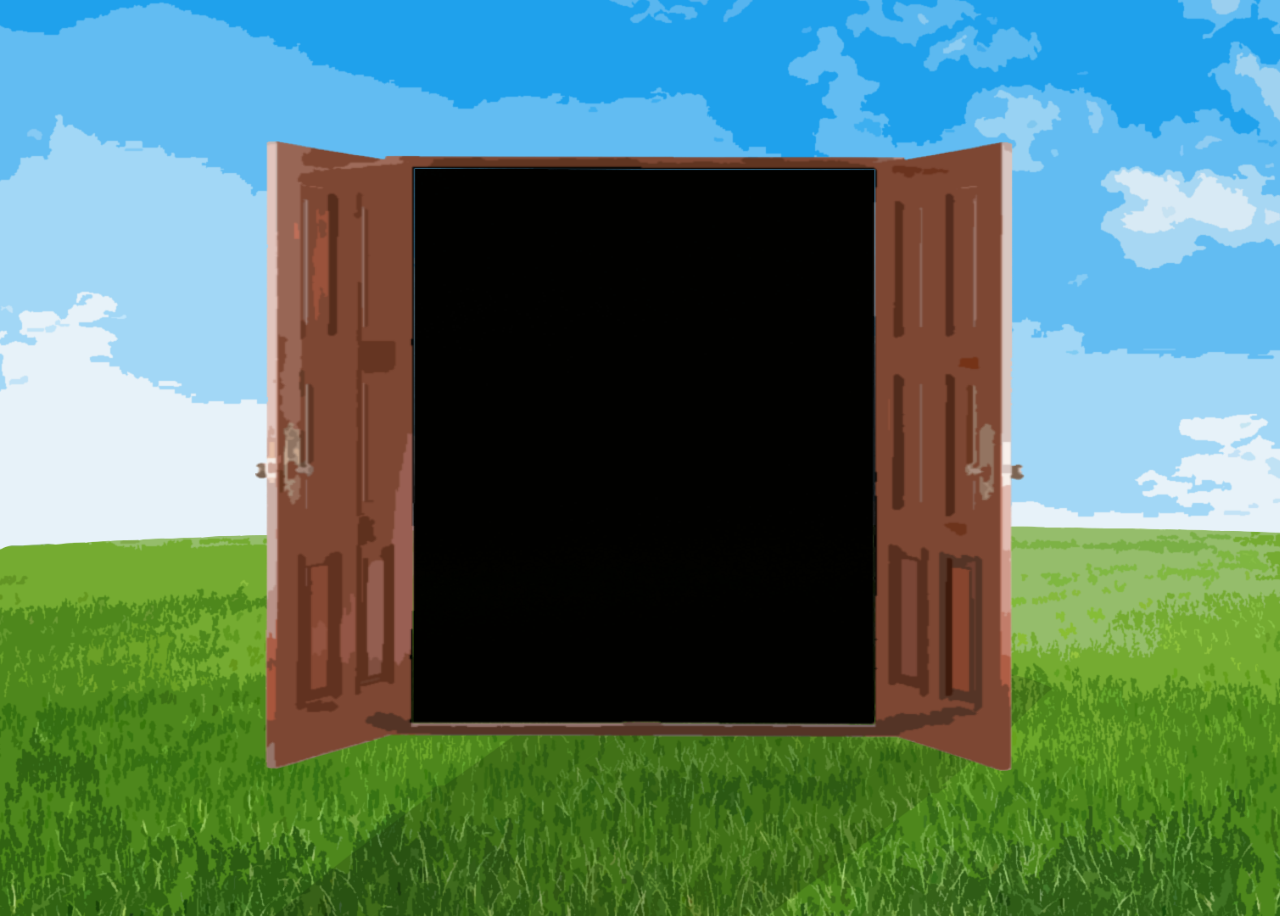
==== index.html @ d9ec00e1 "HTML/CSS/JS & Fotos" ====
<!DOCTYPE html>
<html lang="en">
<head>
    <meta charset="UTF-8">
    <meta name="viewport" content="width=device-width, initial-scale=1.0">
    <title>Squad Page</title>
    <link rel="stylesheet" href="styles.css">

</head>
<body>
    <div class="center-container">
    
        <!-- Replace the button with an image -->
        <a href="#" id="randomButton" class="image-button">
            <img src="assets/door.png" alt="Door Image">
        </a>
    </div>
    <script src="script.js"></script>
</body>
</html>
---- styles.css ----
body {
    background-image: url(assets/Background.png);
    background-size: cover;
    background-repeat: no-repeat;
    font-family: system-ui, -apple-system, BlinkMacSystemFont, 'Segoe UI', Roboto, Oxygen, Ubuntu, Cantarell, 'Open Sans', 'Helvetica Neue', sans-serif

}

img {
    max-width: 100%;
    max-height: 70vh;
    position: relative;
}

/* Center container */
.center-container {
    display: flex;
    flex-direction: column;
    justify-content: center;
    align-items: center;
    height: 100vh;
    text-align: center;
}

/* Optional CSS styles for title and image-button */
h1 {
    font-size: 64px;
    margin-bottom: 20px;
}

/* Style the image-button to look like a button */
.image-button {
    display: inline-block;
    padding: 0; /* Reset padding */
    border: none; /* Reset border */
    background: none; /* Reset background */
    
}

/* Add additional styling for the image-button if needed */
.image-button img {
    width: 770px; /* Set the width of the image-button */
}
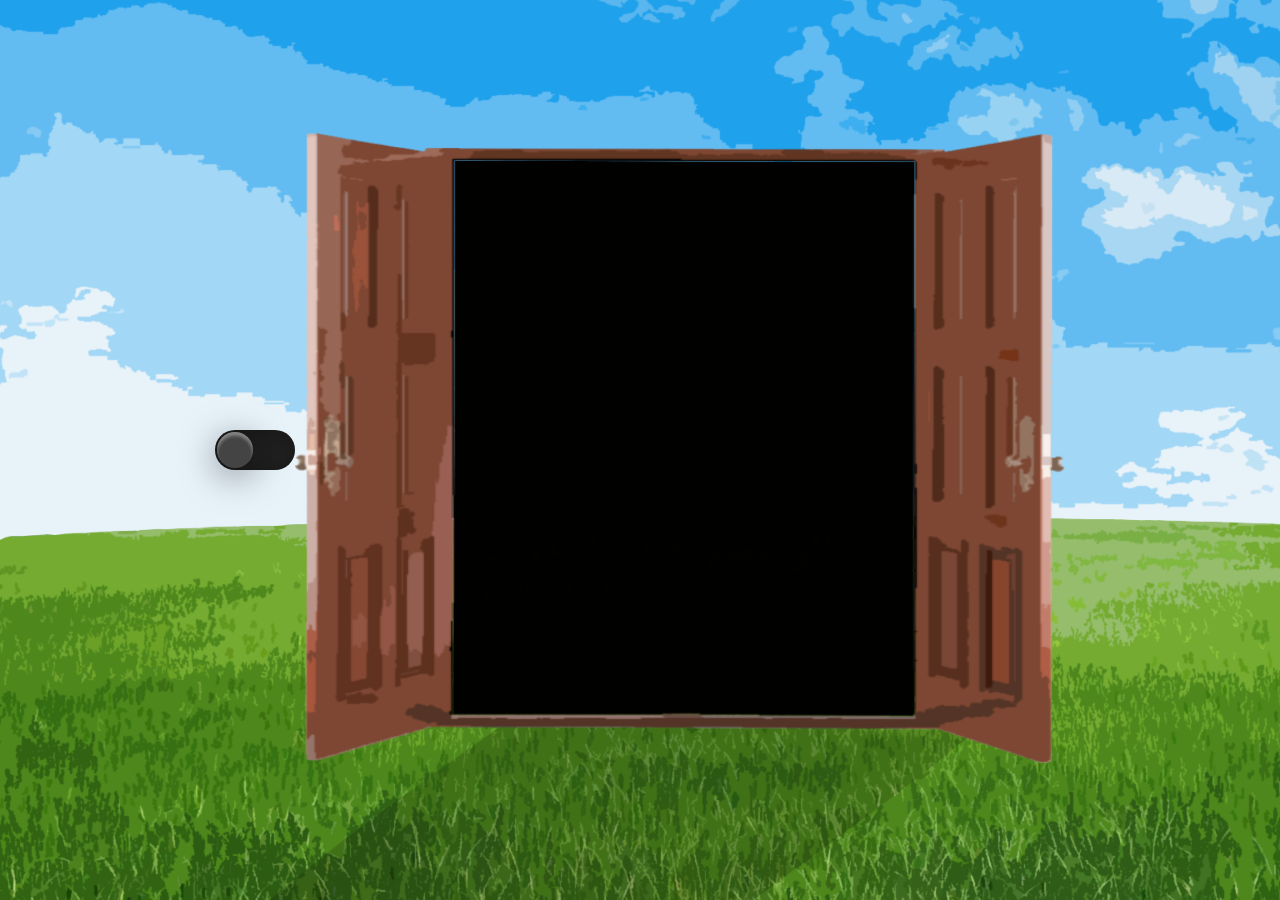
==== commit 4244442f: "Merge branch 'main' of https://github.com/Miracc38/Squad-Page" ====
--- a/index.html
+++ b/index.html
@@ -5,12 +5,22 @@
     <meta name="viewport" content="width=device-width, initial-scale=1.0">
     <title>Squad Page</title>
     <link rel="stylesheet" href="styles.css">
+    
+</head>
 
-</head>
 <body>
+
+    <header>
+        <div id="toggle">
+            <i class="indicator"></i>
+          </div>
+    
+    </header>
+
+
+
     <div class="center-container">
     
-        <!-- Replace the button with an image -->
         <a href="#" id="randomButton" class="image-button">
             <img src="assets/door.png" alt="Door Image">
         </a>
--- a/styles.css
+++ b/styles.css
@@ -12,7 +12,7 @@
     position: relative;
 }
 
-/* Center container */
+
 .center-container {
     display: flex;
     flex-direction: column;
@@ -22,22 +22,167 @@
     text-align: center;
 }
 
-/* Optional CSS styles for title and image-button */
+
 h1 {
     font-size: 64px;
     margin-bottom: 20px;
 }
 
-/* Style the image-button to look like a button */
+
 .image-button {
     display: inline-block;
-    padding: 0; /* Reset padding */
-    border: none; /* Reset border */
-    background: none; /* Reset background */
-    
+    padding: 0; 
+    border: none; 
+    background: none; 
 }
 
-/* Add additional styling for the image-button if needed */
 .image-button img {
-    width: 770px; /* Set the width of the image-button */
+    width: 770px; 
 }
+
+* {
+
+  margin: 0;
+
+}
+
+.menubutton {
+
+  width: 1.5em;
+  border: none;
+ 
+
+
+}
+
+.home {
+
+width: 1em;
+
+}
+
+
+.navbar {
+  overflow: hidden;
+  background-color: transparent;
+  font-family: Arial;
+}
+
+.navbar a {
+  float: left;
+  font-size: 16px;
+  color: white;
+  text-align: center;
+  padding: 14px 16px;
+  text-decoration: none;
+}
+
+.dropdown {
+  float: left;
+  overflow: hidden;
+}
+
+.dropdown .dropbtn {
+  font-size: 16px; 
+  border: none;
+  outline: none;
+  color: white;
+  padding: 14px 16px;
+  background-color: inherit;
+  font-family: inherit; 
+  margin: 0; 
+}
+
+.navbar a:hover, .dropdown:hover .dropbtn {
+  background-color: lightgrey;
+}
+
+
+.dropdown-content {
+  display: none;
+  position: absolute;
+  background-color: #f9f9f9;
+  min-width: 160px;
+  box-shadow: 0px 8px 16px 0px rgba(0,0,0,0.2);
+  z-index: 1;
+}
+
+.dropdown-content a {
+  float: none;
+  color: black;
+  padding: 12px 16px;
+  text-decoration: none;
+  display: block;
+  text-align: left;
+}
+
+
+.dropdown-content a:hover {
+  background-color: #ddd;
+}
+
+
+.dropdown:hover .dropdown-content {
+  display: block;
+}
+/* ------------------------------ NAVBAR ------------------------------*/
+
+
+* {
+  margin: 0;
+  padding: 0;
+  box-sizing: border-box;
+  }
+  
+  body {
+  
+  display: flex;
+  justify-content: center;
+  align-items: center;
+  min-height: 100vh;
+  background-image: url(assets/Background.png) ;
+  transition: 0.4s;
+  }
+  
+  body.active {
+  background-image: url(assets/Background-nacht.png);
+  
+  }
+  
+  #toggle {
+  
+  position: relative;
+  display: block;
+  width: 80px;
+  height: 40px;
+  border-radius: 40px;
+  background: #222; 
+  transition: 0.5s;
+  cursor: pointer;
+  box-shadow: inset 0 8px 60px rgba(0, 0, 0, 0.1),
+              inset 0 8px 8px rgba(0, 0, 0, 0.1),
+              inset 0 -4px 4px rgba(0, 0, 0, 0.1);
+  }
+  
+  #toggle .indicator {
+  
+  position: absolute;
+  top: 0;
+  left: 0;
+  width: 40px;
+  height: 40px;  
+  background: linear-gradient(to bottom, #444, #444);
+  
+  border-radius: 50%;
+  transform: scale(0.9);
+  box-shadow: 0 8px 40px rgba( 0,0,0,0.5),
+  inset 0 4px 4px rgba(255, 255, 255, 0.2),
+  inset 0 4px 4px rgba(255, 255, 255, 0.2);
+  transition: 0.5s;
+  }
+  
+  
+  #toggle.active .indicator {
+  
+    left: 40px;
+  }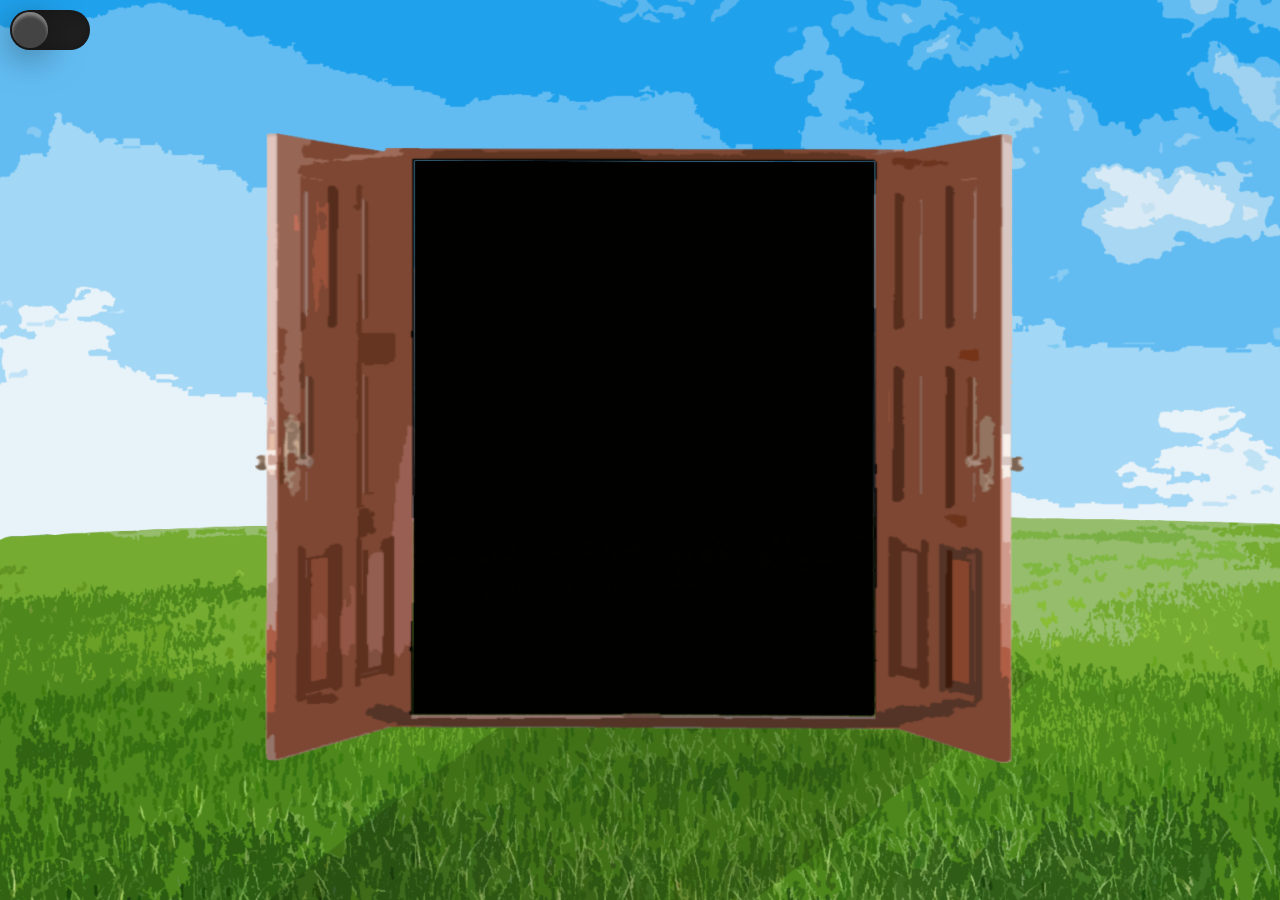
==== commit 3fc36fee: "DAGNACHTSwitch" ====
--- a/index.html
+++ b/index.html
@@ -10,14 +10,13 @@
 
 <body>
 
+
     <header>
         <div id="toggle">
             <i class="indicator"></i>
           </div>
     
     </header>
-
-
 
     <div class="center-container">
     
--- a/styles.css
+++ b/styles.css
@@ -125,7 +125,7 @@
 .dropdown:hover .dropdown-content {
   display: block;
 }
-/* ------------------------------ NAVBAR ------------------------------*/
+/* ------------------------------ Day / Night ------------------------------*/
 
 
 * {
@@ -150,8 +150,9 @@
   }
   
   #toggle {
-  
-  position: relative;
+  position: absolute;
+  top: 10px;
+  left: 10px;
   display: block;
   width: 80px;
   height: 40px;
@@ -165,7 +166,6 @@
   }
   
   #toggle .indicator {
-  
   position: absolute;
   top: 0;
   left: 0;
@@ -183,6 +183,8 @@
   
   
   #toggle.active .indicator {
-  
     left: 40px;
-  }+  }
+
+  /*----------------------- NAVBAR ------------------------*/
+  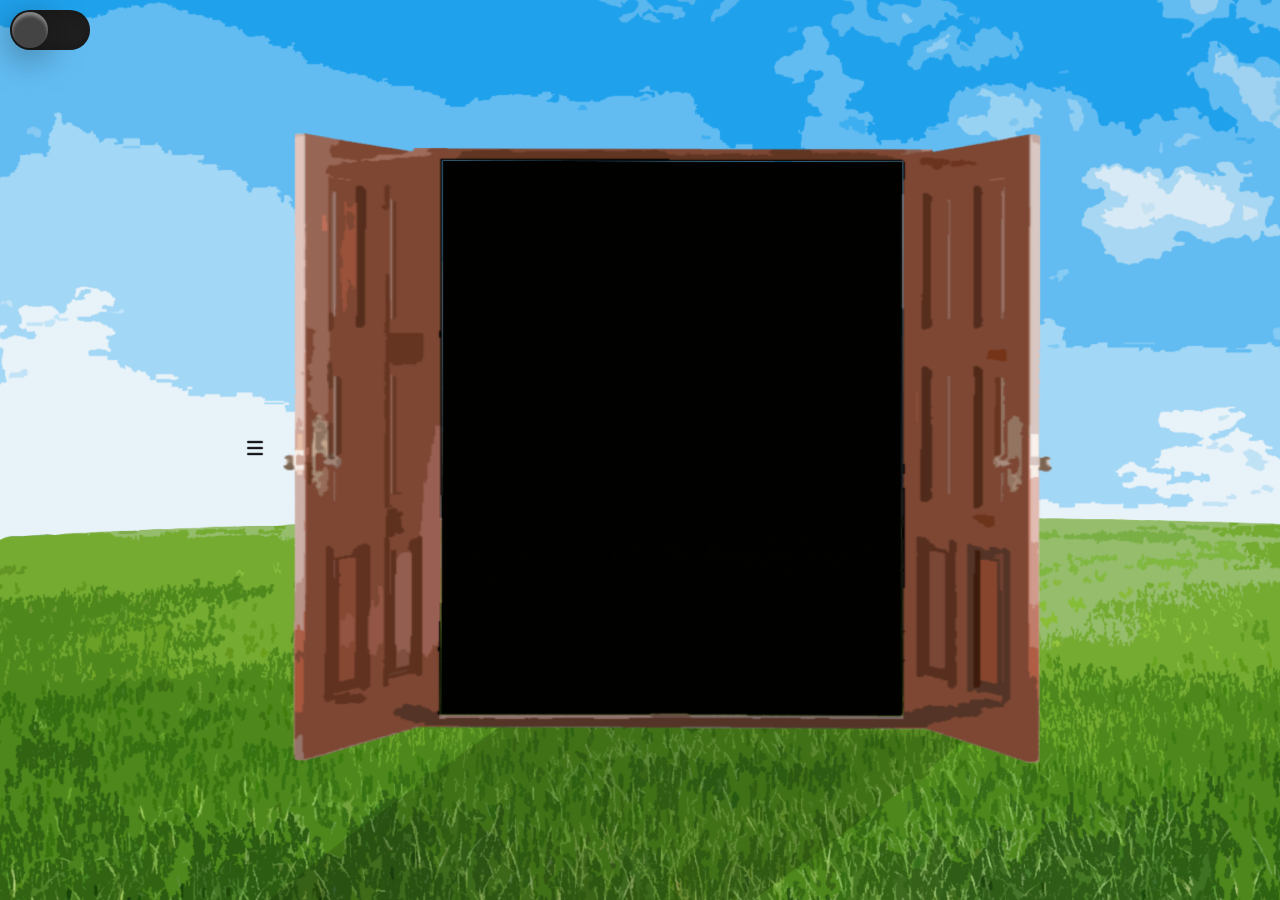
==== commit f38af9a2: "SquadPage" ====
--- a/index.html
+++ b/index.html
@@ -10,18 +10,34 @@
 
 <body>
 
-
     <header>
         <div id="toggle">
             <i class="indicator"></i>
           </div>
-    
+        
+          
+<div class="navbar">
+
+        <div class="dropdown">
+          <button class="dropbtn"> <img class="menubutton" src="/assets/hamburger.png" alt=""> 
+            <i class="fa fa-caret-down"></i>
+          </button>
+      
+          <div class="dropdown-content">
+            <a href="cards.html"><img class="home" src="assets/hamburger.png" alt=""> List </a>
+            <a href="#"><img class="home" src="assets/hamburger.png" alt=""></a>
+            <a href="#"><img class="home" src="assets/hamburger.png" alt=""></a>
+          </div>
+        </div> 
+</div>
+
+
     </header>
 
     <div class="center-container">
     
         <a href="#" id="randomButton" class="image-button">
-            <img src="assets/door.png" alt="Door Image">
+            <img id="door" src="assets/door.png" alt="Door Image">
         </a>
     </div>
     <script src="script.js"></script>
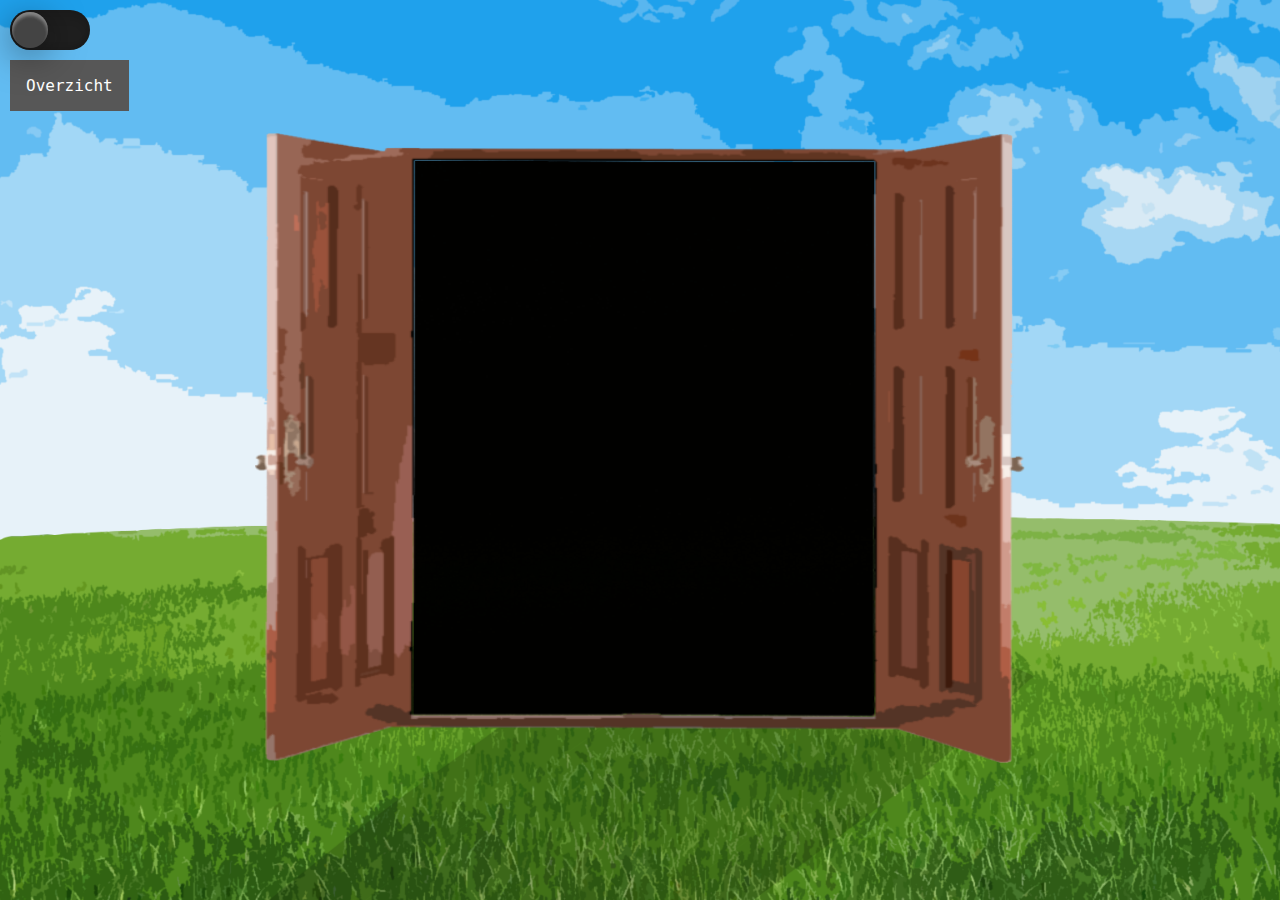
==== commit 788336f1: "Update" ====
--- a/index.html
+++ b/index.html
@@ -11,25 +11,16 @@
 <body>
 
     <header>
+      
+      <nav role="navigation">
+        <ul>
+          <li><a href="cards.html">Overzicht</a></li>
+        </ul>
+      </nav>
+
         <div id="toggle">
             <i class="indicator"></i>
-          </div>
-        
-          
-<div class="navbar">
-
-        <div class="dropdown">
-          <button class="dropbtn"> <img class="menubutton" src="/assets/hamburger.png" alt=""> 
-            <i class="fa fa-caret-down"></i>
-          </button>
-      
-          <div class="dropdown-content">
-            <a href="cards.html"><img class="home" src="assets/hamburger.png" alt=""> List </a>
-            <a href="#"><img class="home" src="assets/hamburger.png" alt=""></a>
-            <a href="#"><img class="home" src="assets/hamburger.png" alt=""></a>
-          </div>
-        </div> 
-</div>
+        </div>
 
 
     </header>
--- a/styles.css
+++ b/styles.css
@@ -41,90 +41,18 @@
 }
 
 * {
-
   margin: 0;
-
 }
 
 .menubutton {
-
   width: 1.5em;
   border: none;
- 
-
-
 }
 
 .home {
-
 width: 1em;
-
 }
 
-
-.navbar {
-  overflow: hidden;
-  background-color: transparent;
-  font-family: Arial;
-}
-
-.navbar a {
-  float: left;
-  font-size: 16px;
-  color: white;
-  text-align: center;
-  padding: 14px 16px;
-  text-decoration: none;
-}
-
-.dropdown {
-  float: left;
-  overflow: hidden;
-}
-
-.dropdown .dropbtn {
-  font-size: 16px; 
-  border: none;
-  outline: none;
-  color: white;
-  padding: 14px 16px;
-  background-color: inherit;
-  font-family: inherit; 
-  margin: 0; 
-}
-
-.navbar a:hover, .dropdown:hover .dropbtn {
-  background-color: lightgrey;
-}
-
-
-.dropdown-content {
-  display: none;
-  position: absolute;
-  background-color: #f9f9f9;
-  min-width: 160px;
-  box-shadow: 0px 8px 16px 0px rgba(0,0,0,0.2);
-  z-index: 1;
-}
-
-.dropdown-content a {
-  float: none;
-  color: black;
-  padding: 12px 16px;
-  text-decoration: none;
-  display: block;
-  text-align: left;
-}
-
-
-.dropdown-content a:hover {
-  background-color: #ddd;
-}
-
-
-.dropdown:hover .dropdown-content {
-  display: block;
-}
 /* ------------------------------ Day / Night ------------------------------*/
 
 
@@ -135,7 +63,6 @@
   }
   
   body {
-  
   display: flex;
   justify-content: center;
   align-items: center;
@@ -148,37 +75,43 @@
   background-image: url(assets/Background-nacht.png);
   
   }
+  /* #door.active {
+    background-image: url(assets/door-nacht.png);
+    } */
+  #toggle.active {
+    background-color: rgb(168, 168, 168);
+  }
   
   #toggle {
-  position: absolute;
-  top: 10px;
-  left: 10px;
-  display: block;
-  width: 80px;
-  height: 40px;
-  border-radius: 40px;
-  background: #222; 
-  transition: 0.5s;
-  cursor: pointer;
-  box-shadow: inset 0 8px 60px rgba(0, 0, 0, 0.1),
-              inset 0 8px 8px rgba(0, 0, 0, 0.1),
-              inset 0 -4px 4px rgba(0, 0, 0, 0.1);
+    position: absolute;
+    top: 10px;
+    left: 10px;
+    display: block;
+    width: 80px;
+    height: 40px;
+    border-radius: 40px;
+    background: #222; 
+    transition: 0.5s;
+    cursor: pointer;
+    box-shadow: inset 0 8px 60px rgba(0, 0, 0, 0.1),
+                inset 0 8px 8px rgba(0, 0, 0, 0.1),
+                inset 0 -4px 4px rgba(0, 0, 0, 0.1);
   }
   
   #toggle .indicator {
-  position: absolute;
-  top: 0;
-  left: 0;
-  width: 40px;
-  height: 40px;  
-  background: linear-gradient(to bottom, #444, #444);
-  
-  border-radius: 50%;
-  transform: scale(0.9);
-  box-shadow: 0 8px 40px rgba( 0,0,0,0.5),
-  inset 0 4px 4px rgba(255, 255, 255, 0.2),
-  inset 0 4px 4px rgba(255, 255, 255, 0.2);
-  transition: 0.5s;
+    position: absolute;
+    top: 0;
+    left: 0;
+    width: 40px;
+    height: 40px;  
+    background: linear-gradient(to bottom, #444, #444);
+    
+    border-radius: 50%;
+    transform: scale(0.9);
+    box-shadow: 0 8px 40px rgba( 0,0,0,0.5),
+    inset 0 4px 4px rgba(255, 255, 255, 0.2),
+    inset 0 4px 4px rgba(255, 255, 255, 0.2);
+    transition: 0.5s;
   }
   
   
@@ -186,5 +119,80 @@
     left: 40px;
   }
 
-  /*----------------------- NAVBAR ------------------------*/
-  +  /**** NAVBAR ****/
+
+  a {
+    text-decoration: none;
+    font-size: large;
+  }
+  
+  nav {
+    font-family: monospace;
+    border-radius: 10;
+  }
+  
+  ul {
+    background: rgb(194, 194, 194);
+    list-style: none;
+    margin: 0;
+    padding-left: 0;
+  }
+  
+  li {
+    position: absolute;
+    top: 60px;
+    left: 10px;
+    
+    
+    color: #fff;
+    background: rgb(87, 87, 87);
+    display: block;
+    float: left;
+    padding: 1rem;
+    text-decoration: none;
+    transition-duration: 0.5s;
+  }
+    
+  li a {
+    color: #fff;
+  }
+  
+  li:hover,
+  
+  li:focus-within {
+    background: rgb(45, 45, 45);
+    cursor: pointer;
+    border-radius: 20px;
+  }
+  
+  li:focus-within a {
+    outline: none;
+  }
+  
+  ul li ul {
+    position: absolute;
+    top: 10px;
+    left: 120px;
+
+    background: rgb(108, 108, 108);
+    visibility: hidden;
+    opacity: 0;
+    min-width: 5rem;
+    transition: all 0.5s ease;
+    margin-top: 1rem;
+    display: none;
+  }
+  
+  ul li:hover > ul,
+  ul li:focus-within > ul,
+  ul li ul:hover,
+  ul li ul:focus {
+     visibility: visible;
+     opacity: 1;
+     display: block;
+  }
+  
+  ul li ul li {
+    clear: both;
+    width: 100%;
+  }
